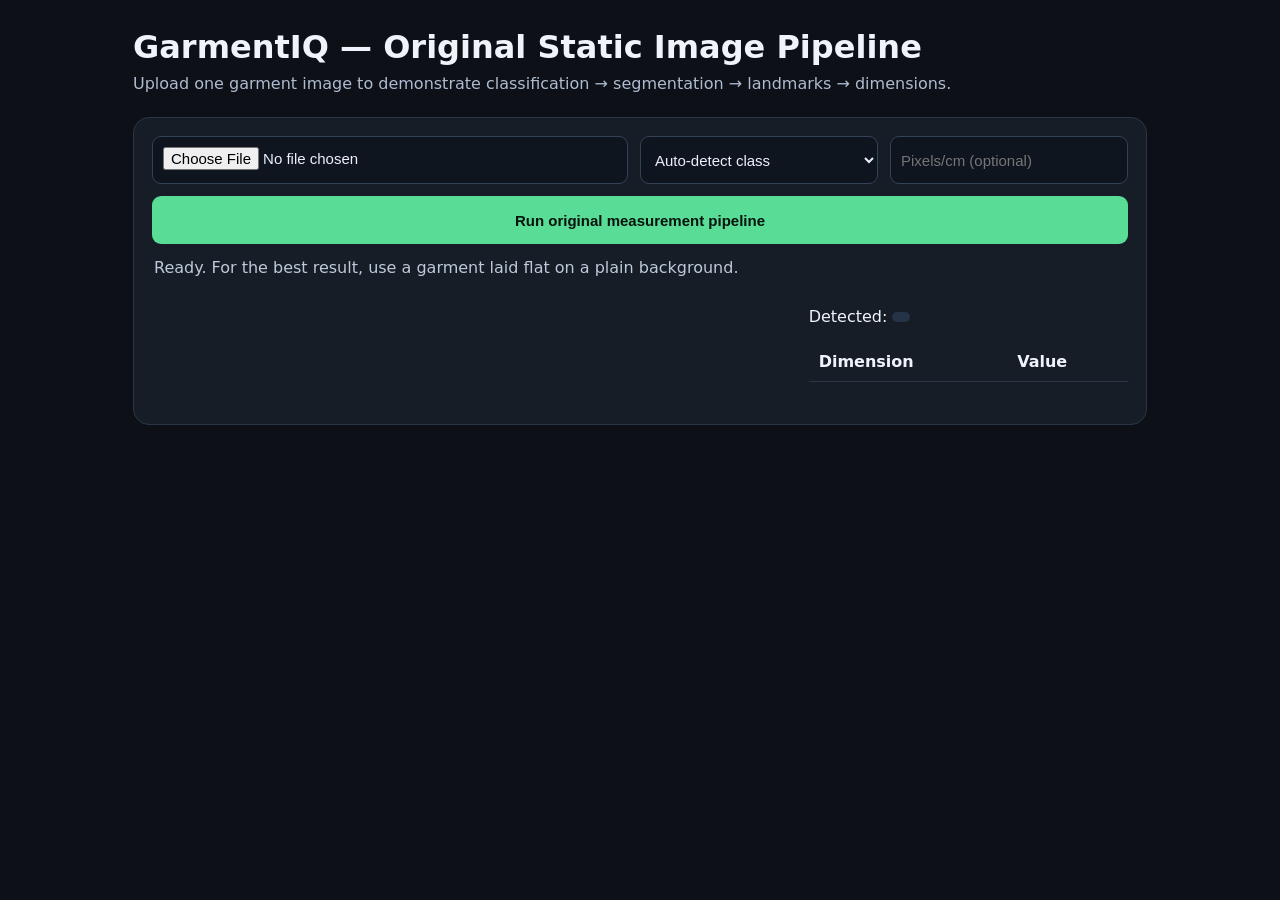
==== static_image_web/index.html @ 2c577b1b "Add live video calibration and static image demos" ====
<!doctype html>
<html lang="en"><head>
<meta charset="utf-8"><meta name="viewport" content="width=device-width,initial-scale=1">
<title>GarmentIQ Original Image Demo</title>
<style>
:root{font-family:Inter,system-ui,sans-serif;color:#eff4fb;background:#0d1117}*{box-sizing:border-box}
body{margin:0}main{max-width:1050px;margin:auto;padding:28px 18px}h1{margin:0 0 8px}.sub{color:#aebbd0;margin:0 0 24px}
.panel{background:#161d27;border:1px solid #2a3545;border-radius:16px;padding:18px}.controls{display:grid;grid-template-columns:2fr 1fr 1fr;gap:12px}
input,select,button{min-height:48px;border:1px solid #344258;border-radius:9px;background:#0f151e;color:#eef;padding:10px;font-size:15px}
button{background:#58dc96;color:#07130c;border:0;font-weight:750;cursor:pointer}button:disabled{opacity:.5}.status{padding:14px 2px;color:#bec9d9}
.output{display:grid;grid-template-columns:minmax(0,2fr) minmax(260px,1fr);gap:18px}img{width:100%;border-radius:12px;background:#090c10}
table{width:100%;border-collapse:collapse}th,td{text-align:left;padding:10px;border-bottom:1px solid #2b3544}.badge{display:inline-block;padding:5px 9px;border-radius:20px;background:#243347;color:#9ee8bd}
@media(max-width:720px){.controls,.output{grid-template-columns:1fr}}
</style></head><body><main>
<h1>GarmentIQ — Original Static Image Pipeline</h1>
<p class="sub">Upload one garment image to demonstrate classification → segmentation → landmarks → dimensions.</p>
<section class="panel">
  <div class="controls">
    <input id="image" type="file" accept="image/*">
    <select id="className"><option value="">Auto-detect class</option><option>long sleeve dress</option><option>long sleeve top</option><option>short sleeve dress</option><option>short sleeve top</option><option>shorts</option><option>skirt</option><option>trousers</option><option>vest</option><option>vest dress</option></select>
    <input id="scale" type="number" min="0.01" step="0.01" placeholder="Pixels/cm (optional)">
  </div>
  <button id="run" style="width:100%;margin-top:12px">Run original measurement pipeline</button>
  <div class="status" id="status">Ready. For the best result, use a garment laid flat on a plain background.</div>
  <div class="output" id="output" hidden><img id="result"><div><p>Detected: <span class="badge" id="detected"></span></p><table><thead><tr><th>Dimension</th><th>Value</th></tr></thead><tbody id="rows"></tbody></table><p class="sub" id="stages"></p></div></div>
</section></main><script>
const run=document.querySelector('#run'),statusEl=document.querySelector('#status');
run.onclick=async()=>{const file=document.querySelector('#image').files[0];if(!file){statusEl.textContent='Please select an image.';return}
run.disabled=true;statusEl.textContent='Running the original models on CPU. This may take a while…';document.querySelector('#output').hidden=true;
const form=new FormData();form.append('image',file);form.append('class_name',document.querySelector('#className').value);form.append('pixels_per_cm',document.querySelector('#scale').value);
try{const response=await fetch('/measure',{method:'POST',body:form});const data=await response.json();if(!response.ok)throw new Error(data.error||'Measurement failed');
document.querySelector('#result').src=data.image;document.querySelector('#detected').textContent=data.garment_class;const rows=document.querySelector('#rows');rows.innerHTML='';
Object.entries(data.measurements).forEach(([name,m])=>{const tr=document.createElement('tr');tr.innerHTML=`<td>${name}</td><td>${m.distance.toFixed(2)} ${m.unit}</td>`;rows.appendChild(tr)});
document.querySelector('#stages').textContent='Completed stages: '+data.stages.join(' → ');document.querySelector('#output').hidden=false;statusEl.textContent='Measurement complete.';
}catch(e){statusEl.textContent=e.message}finally{run.disabled=false}};
</script></body></html>
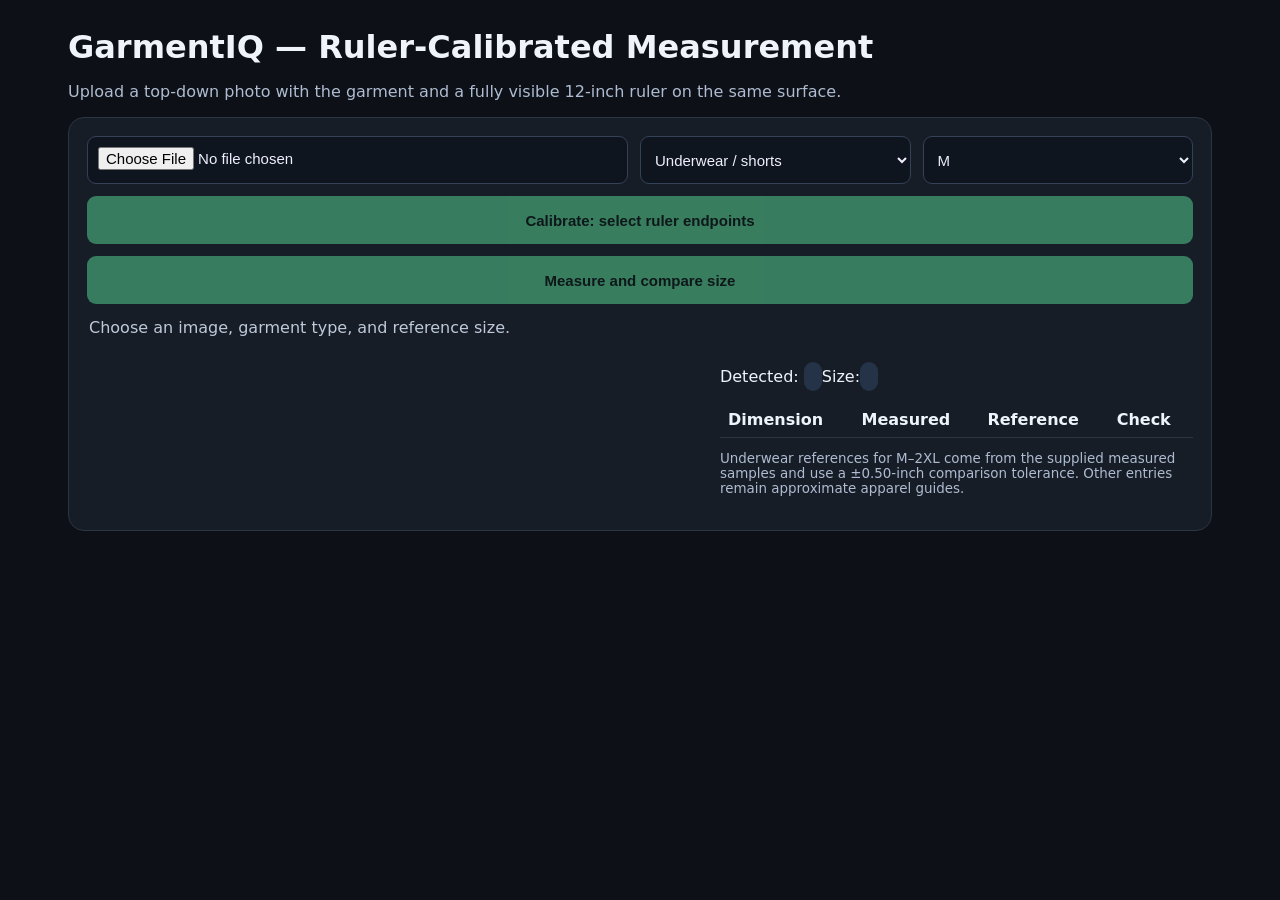
==== commit 1ef09352: "Add ruler calibration and garment size references" ====
--- a/static_image_web/index.html
+++ b/static_image_web/index.html
@@ -1,36 +1,28 @@
-<!doctype html>
-<html lang="en"><head>
-<meta charset="utf-8"><meta name="viewport" content="width=device-width,initial-scale=1">
-<title>GarmentIQ Original Image Demo</title>
-<style>
-:root{font-family:Inter,system-ui,sans-serif;color:#eff4fb;background:#0d1117}*{box-sizing:border-box}
-body{margin:0}main{max-width:1050px;margin:auto;padding:28px 18px}h1{margin:0 0 8px}.sub{color:#aebbd0;margin:0 0 24px}
-.panel{background:#161d27;border:1px solid #2a3545;border-radius:16px;padding:18px}.controls{display:grid;grid-template-columns:2fr 1fr 1fr;gap:12px}
-input,select,button{min-height:48px;border:1px solid #344258;border-radius:9px;background:#0f151e;color:#eef;padding:10px;font-size:15px}
-button{background:#58dc96;color:#07130c;border:0;font-weight:750;cursor:pointer}button:disabled{opacity:.5}.status{padding:14px 2px;color:#bec9d9}
-.output{display:grid;grid-template-columns:minmax(0,2fr) minmax(260px,1fr);gap:18px}img{width:100%;border-radius:12px;background:#090c10}
-table{width:100%;border-collapse:collapse}th,td{text-align:left;padding:10px;border-bottom:1px solid #2b3544}.badge{display:inline-block;padding:5px 9px;border-radius:20px;background:#243347;color:#9ee8bd}
-@media(max-width:720px){.controls,.output{grid-template-columns:1fr}}
-</style></head><body><main>
-<h1>GarmentIQ — Original Static Image Pipeline</h1>
-<p class="sub">Upload one garment image to demonstrate classification → segmentation → landmarks → dimensions.</p>
-<section class="panel">
-  <div class="controls">
-    <input id="image" type="file" accept="image/*">
-    <select id="className"><option value="">Auto-detect class</option><option>long sleeve dress</option><option>long sleeve top</option><option>short sleeve dress</option><option>short sleeve top</option><option>shorts</option><option>skirt</option><option>trousers</option><option>vest</option><option>vest dress</option></select>
-    <input id="scale" type="number" min="0.01" step="0.01" placeholder="Pixels/cm (optional)">
-  </div>
-  <button id="run" style="width:100%;margin-top:12px">Run original measurement pipeline</button>
-  <div class="status" id="status">Ready. For the best result, use a garment laid flat on a plain background.</div>
-  <div class="output" id="output" hidden><img id="result"><div><p>Detected: <span class="badge" id="detected"></span></p><table><thead><tr><th>Dimension</th><th>Value</th></tr></thead><tbody id="rows"></tbody></table><p class="sub" id="stages"></p></div></div>
-</section></main><script>
-const run=document.querySelector('#run'),statusEl=document.querySelector('#status');
-run.onclick=async()=>{const file=document.querySelector('#image').files[0];if(!file){statusEl.textContent='Please select an image.';return}
-run.disabled=true;statusEl.textContent='Running the original models on CPU. This may take a while…';document.querySelector('#output').hidden=true;
-const form=new FormData();form.append('image',file);form.append('class_name',document.querySelector('#className').value);form.append('pixels_per_cm',document.querySelector('#scale').value);
-try{const response=await fetch('/measure',{method:'POST',body:form});const data=await response.json();if(!response.ok)throw new Error(data.error||'Measurement failed');
-document.querySelector('#result').src=data.image;document.querySelector('#detected').textContent=data.garment_class;const rows=document.querySelector('#rows');rows.innerHTML='';
-Object.entries(data.measurements).forEach(([name,m])=>{const tr=document.createElement('tr');tr.innerHTML=`<td>${name}</td><td>${m.distance.toFixed(2)} ${m.unit}</td>`;rows.appendChild(tr)});
-document.querySelector('#stages').textContent='Completed stages: '+data.stages.join(' → ');document.querySelector('#output').hidden=false;statusEl.textContent='Measurement complete.';
-}catch(e){statusEl.textContent=e.message}finally{run.disabled=false}};
+<!doctype html><html lang="en"><head><meta charset="utf-8"><meta name="viewport" content="width=device-width,initial-scale=1"><title>GarmentIQ Measurement</title>
+<style>:root{font-family:system-ui;color:#eff4fb;background:#0d1117}*{box-sizing:border-box}body{margin:0}main{max-width:1180px;margin:auto;padding:28px 18px}h1{margin:0 0 8px}.sub,.note{color:#aebbd0}.panel{background:#161d27;border:1px solid #2a3545;border-radius:16px;padding:18px}.controls{display:grid;grid-template-columns:2fr 1fr 1fr;gap:12px}input,select,button{min-height:48px;border:1px solid #344258;border-radius:9px;background:#0f151e;color:#eef;padding:10px;font-size:15px}button{background:#58dc96;color:#07130c;border:0;font-weight:750;cursor:pointer}button:disabled{opacity:.5}.status{padding:14px 2px;color:#bec9d9}.preview{margin-top:14px;overflow:hidden;border-radius:12px;background:#090c10}#preview{display:block;width:100%;height:auto;cursor:crosshair}.output{display:grid;grid-template-columns:minmax(0,1.3fr) minmax(470px,1fr);gap:18px}.output img{width:100%;border-radius:12px}table{width:100%;border-collapse:collapse}th,td{text-align:left;padding:8px;border-bottom:1px solid #2b3544}.badge{padding:5px 9px;border-radius:20px;background:#243347;color:#9ee8bd}.within{color:#74e7a6}.outside{color:#ffb36b}.note{font-size:.84rem}@media(max-width:820px){.controls,.output{grid-template-columns:1fr}}</style></head>
+<body><main><h1>GarmentIQ — Ruler-Calibrated Measurement</h1><p class="sub">Upload a top-down photo with the garment and a fully visible 12-inch ruler on the same surface.</p><section class="panel">
+<div class="controls"><input id="image" type="file" accept="image/*"><select id="className"><option value="shorts" selected>Underwear / shorts</option><option value="">Auto-detect</option><option>long sleeve dress</option><option>long sleeve top</option><option>short sleeve dress</option><option>short sleeve top</option><option>skirt</option><option>trousers</option><option>vest</option><option>vest dress</option></select><select id="size"><option>XXS</option><option>XS</option><option>S</option><option selected>M</option><option>L</option><option>XL</option><option>2XL</option><option>3XL</option><option>4XL</option><option>5XL</option></select></div>
+<div class="preview" id="previewWrap" hidden><canvas id="preview"></canvas></div><button id="calibrate" style="width:100%;margin-top:12px" disabled>Calibrate: select ruler endpoints</button><button id="run" style="width:100%;margin-top:12px" disabled>Measure and compare size</button><div class="status" id="status">Choose an image, garment type, and reference size.</div>
+<div class="output" id="output" hidden><img id="result"><div><p>Detected: <span class="badge" id="detected"></span> Size: <span class="badge" id="selectedSize"></span></p><table><thead><tr><th>Dimension</th><th>Measured</th><th>Reference</th><th>Check</th></tr></thead><tbody id="rows"></tbody></table><p class="note" id="referenceNote">Underwear references for M–2XL come from the supplied measured samples and use a ±0.50-inch comparison tolerance. Other entries remain approximate apparel guides.</p><p class="sub" id="stages"></p></div></div></section></main>
+<script>
+const $=s=>document.querySelector(s),run=$('#run'),statusEl=$('#status'),fileInput=$('#image'),calibrate=$('#calibrate'),preview=$('#preview'),ctx=preview.getContext('2d');let sourceImage,points=[],pixelsPerInch=0,calibrating=false;
+const offsets={XXS:-3,XS:-2,S:-1,M:0,L:1,XL:2,'2XL':3,'3XL':4,'4XL':5,'5XL':6};
+const underwearReferences={
+M:{'front rise':11.24,'full length':11.36,hips:14.62,waist:13.69},
+L:{'front rise':11.14,'full length':12.65,hips:16.72,waist:14.62},
+XL:{'front rise':11.30,'full length':12.16,hips:17.05,waist:15.79},
+'2XL':{'front rise':12.28,'full length':12.39,hips:18.09,waist:16.84}};
+const ranges={
+'long sleeve top':{'front length':[28.5,1,.75],'back width':[17.5,.75,.55],chest:[20.5,1,1],'sleeve width':[7,.6,.4],'sleeve length':[25,1,.55]},
+'short sleeve top':{'front length':[27.5,1,.7],'back width':[17.5,.75,.55],chest:[20.5,1,1],'sleeve width':[7.5,.75,.4],'sleeve length':[8.5,1,.35]},
+'long sleeve dress':{'full length':[43,2,.65],chest:[20,1,1],'sleeve width':[7,.6,.4],waist:[17.5,1,1],hips:[21,1,1],'sleeve length':[24.5,1,.5]},
+'short sleeve dress':{'full length':[37,2,.6],chest:[20,1,1],'sleeve width':[7.5,.75,.4],waist:[17.5,1,1],hips:[21,1,1],'sleeve length':[8.5,1,.35]},
+shorts:{waist:[16,1,1],'full length':[18,1.5,.5],'front rise':[11,.75,.35],hips:[21,1,1]},skirt:{waist:[16,1,1],'full length':[25,2,.5],hips:[21,1,1]},trousers:{waist:[16,1,1],'full length':[41,1.5,.5],'front rise':[11.5,.75,.35],hips:[21,1,1]},vest:{'front length':[25,1,.6],'back width':[17,.75,.55],chest:[20,1,1]},'vest dress':{'full length':[39,2,.6],chest:[20,1,1],waist:[17.5,1,1],hips:[21,1,1]}};
+function referenceValue(type,name,size){return type==='shorts'?underwearReferences[size]?.[name]:null}
+function expected(type,name,size){const supplied=referenceValue(type,name,size);if(supplied!=null)return[supplied-.5,supplied+.5];const s=ranges[type]?.[name];if(!s)return null;const c=s[0]+offsets[size]*s[2];return[c-s[1],c+s[1]]}
+function draw(){if(!sourceImage)return;ctx.clearRect(0,0,preview.width,preview.height);ctx.drawImage(sourceImage,0,0);ctx.fillStyle='#58dc96';for(const p of points){ctx.beginPath();ctx.arc(p.x,p.y,Math.max(6,preview.width/150),0,7);ctx.fill()}if(points.length===2){ctx.strokeStyle='#58dc96';ctx.lineWidth=Math.max(3,preview.width/300);ctx.beginPath();ctx.moveTo(points[0].x,points[0].y);ctx.lineTo(points[1].x,points[1].y);ctx.stroke()}}
+fileInput.onchange=()=>{const f=fileInput.files[0];points=[];pixelsPerInch=0;run.disabled=true;if(!f)return;const i=new Image();i.onload=()=>{sourceImage=i;preview.width=i.naturalWidth;preview.height=i.naturalHeight;$('#previewWrap').hidden=false;draw();calibrate.disabled=false;URL.revokeObjectURL(i.src);statusEl.textContent="Click Calibrate, then select the ruler's 0-inch and 12-inch marks."};i.src=URL.createObjectURL(f)};
+calibrate.onclick=()=>{points=[];pixelsPerInch=0;calibrating=true;run.disabled=true;draw();statusEl.textContent="Click the ruler's 0-inch mark, then its 12-inch mark."};
+preview.onpointerdown=e=>{if(!calibrating)return;const r=preview.getBoundingClientRect();points.push({x:(e.clientX-r.left)*preview.width/r.width,y:(e.clientY-r.top)*preview.height/r.height});draw();if(points.length===2){pixelsPerInch=Math.hypot(points[1].x-points[0].x,points[1].y-points[0].y)/12;calibrating=false;run.disabled=false;statusEl.textContent=`Calibrated: ${pixelsPerInch.toFixed(2)} pixels/inch.`}};
+run.onclick=async()=>{const file=fileInput.files[0];if(!file||!pixelsPerInch)return;run.disabled=true;statusEl.textContent='Measuring on CPU…';$('#output').hidden=true;const form=new FormData();form.append('image',file);form.append('class_name',$('#className').value);form.append('pixels_per_inch',pixelsPerInch);try{const response=await fetch('/measure',{method:'POST',body:form}),data=await response.json();if(!response.ok)throw Error(data.error||'Measurement failed');$('#result').src=data.image;$('#detected').textContent=data.garment_class;const size=$('#size').value;$('#selectedSize').textContent=size;$('#rows').innerHTML='';for(const[name,m]of Object.entries(data.measurements)){const ref=referenceValue(data.garment_class,name,size),ex=expected(data.garment_class,name,size),inside=ex&&m.distance>=ex[0]&&m.distance<=ex[1],label=ref!=null?ref.toFixed(2)+' in ±0.50':(ex?ex[0].toFixed(1)+'–'+ex[1].toFixed(1)+' in':'—'),tr=document.createElement('tr');tr.innerHTML=`<td>${name}</td><td>${m.distance.toFixed(2)} in</td><td>${label}</td><td class="${inside?'within':'outside'}">${ex?(inside?'Within':'Outside'):'No reference'}</td>`;$('#rows').appendChild(tr)}$('#stages').textContent='Completed: '+data.stages.join(' → ');$('#output').hidden=false;statusEl.textContent='Measurement complete.'}catch(e){statusEl.textContent=e.message}finally{run.disabled=false}};
 </script></body></html>
